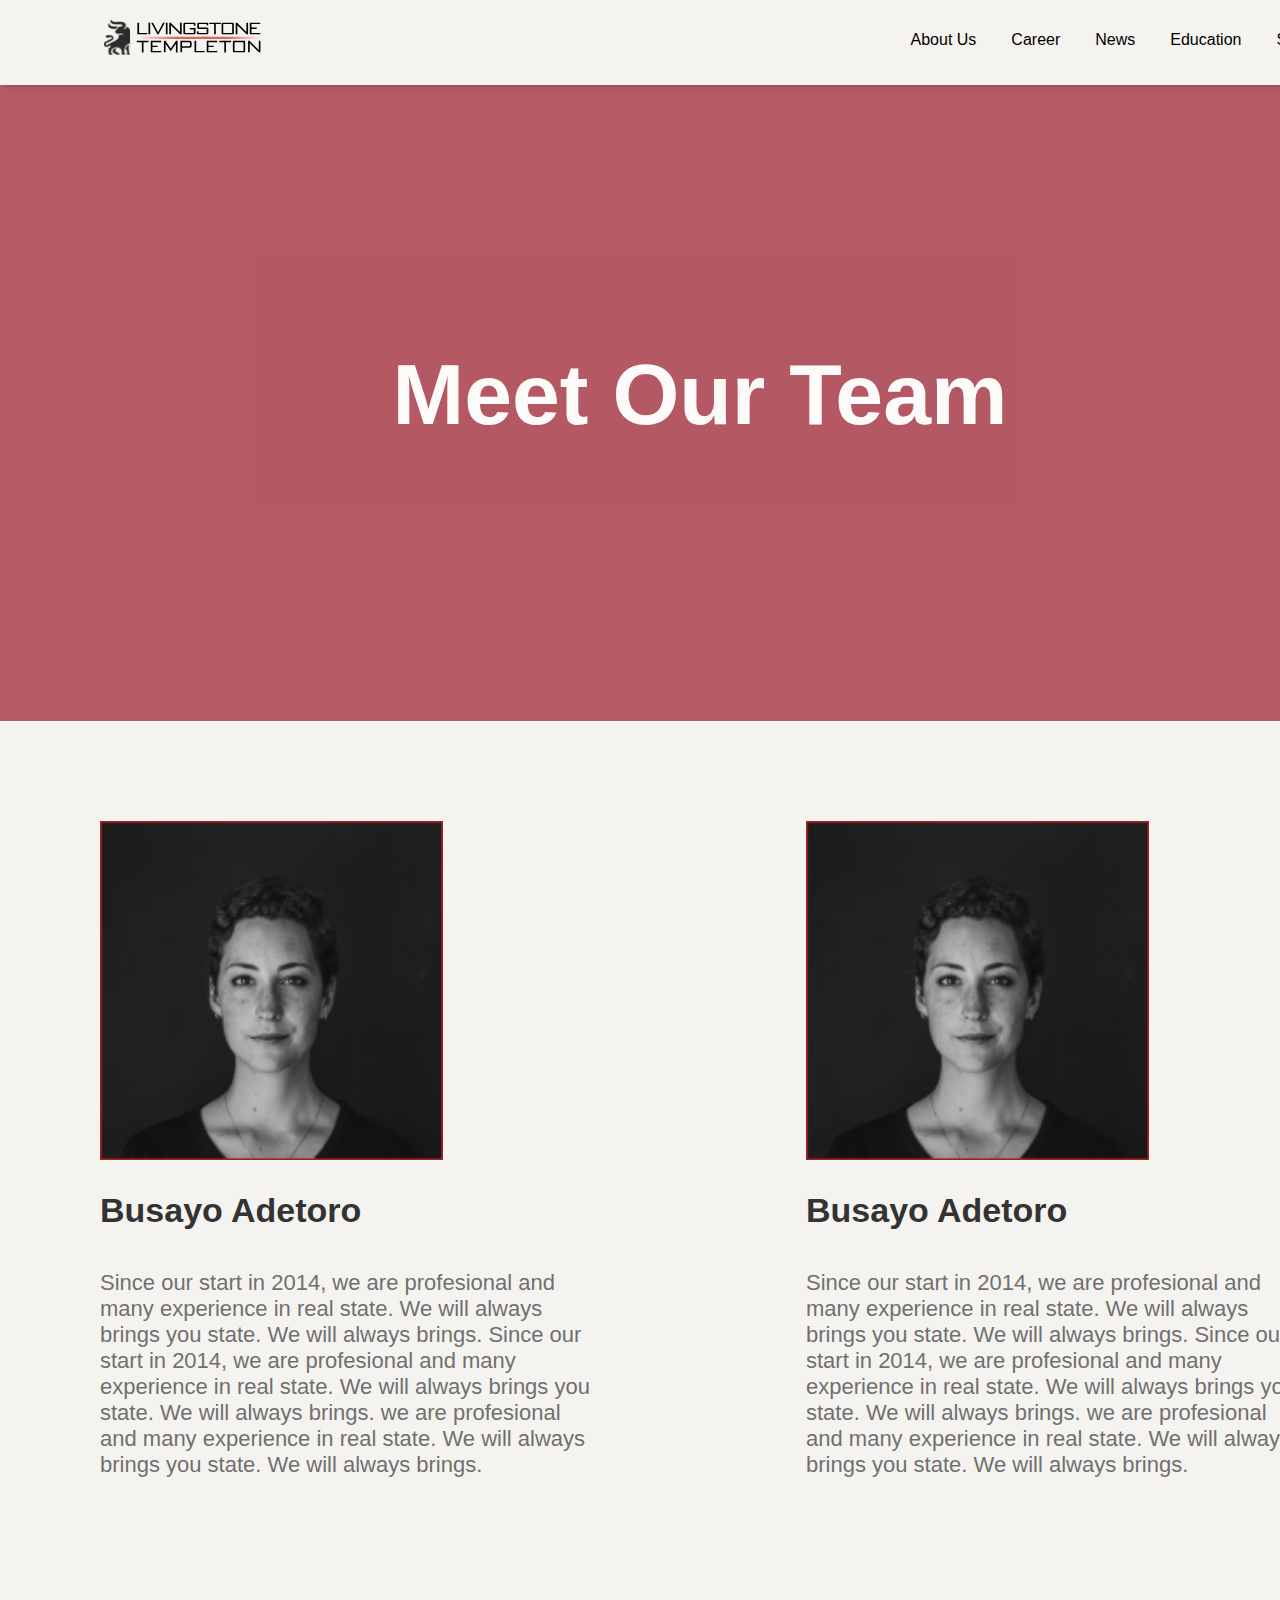
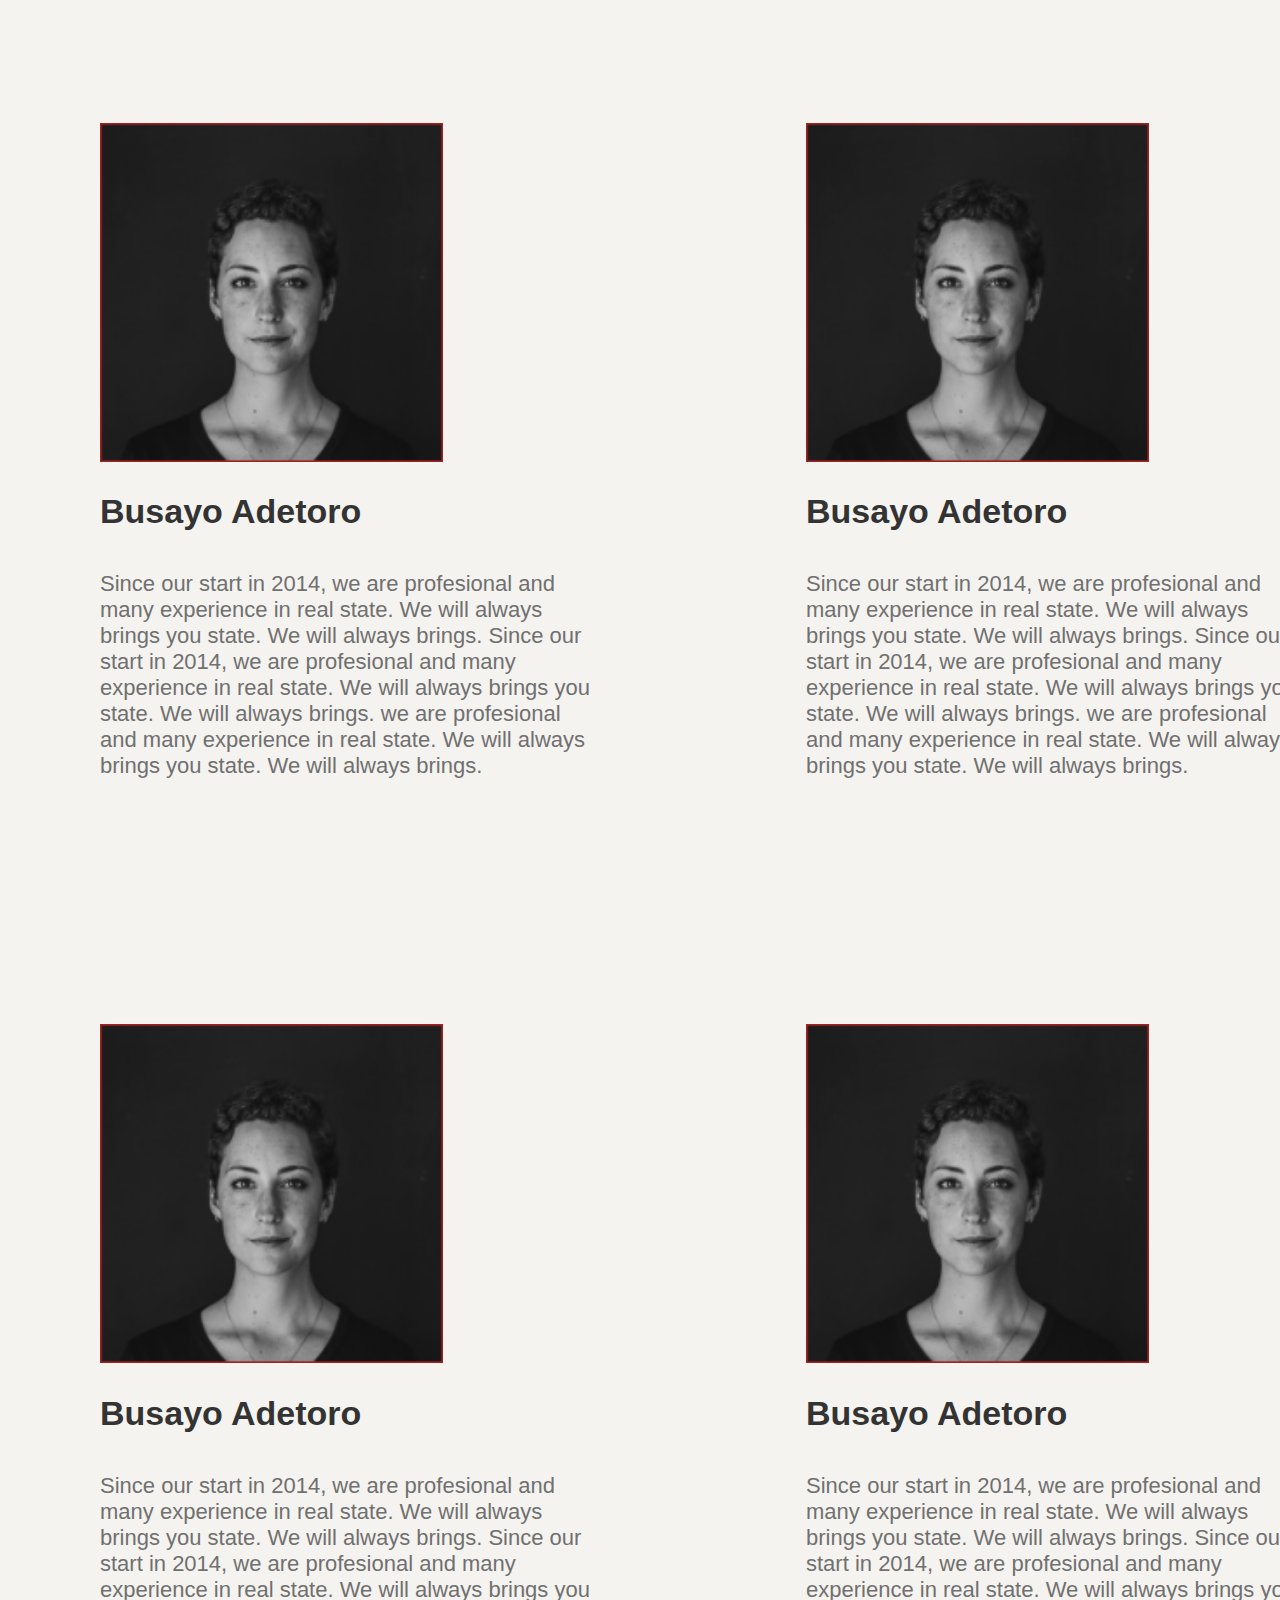
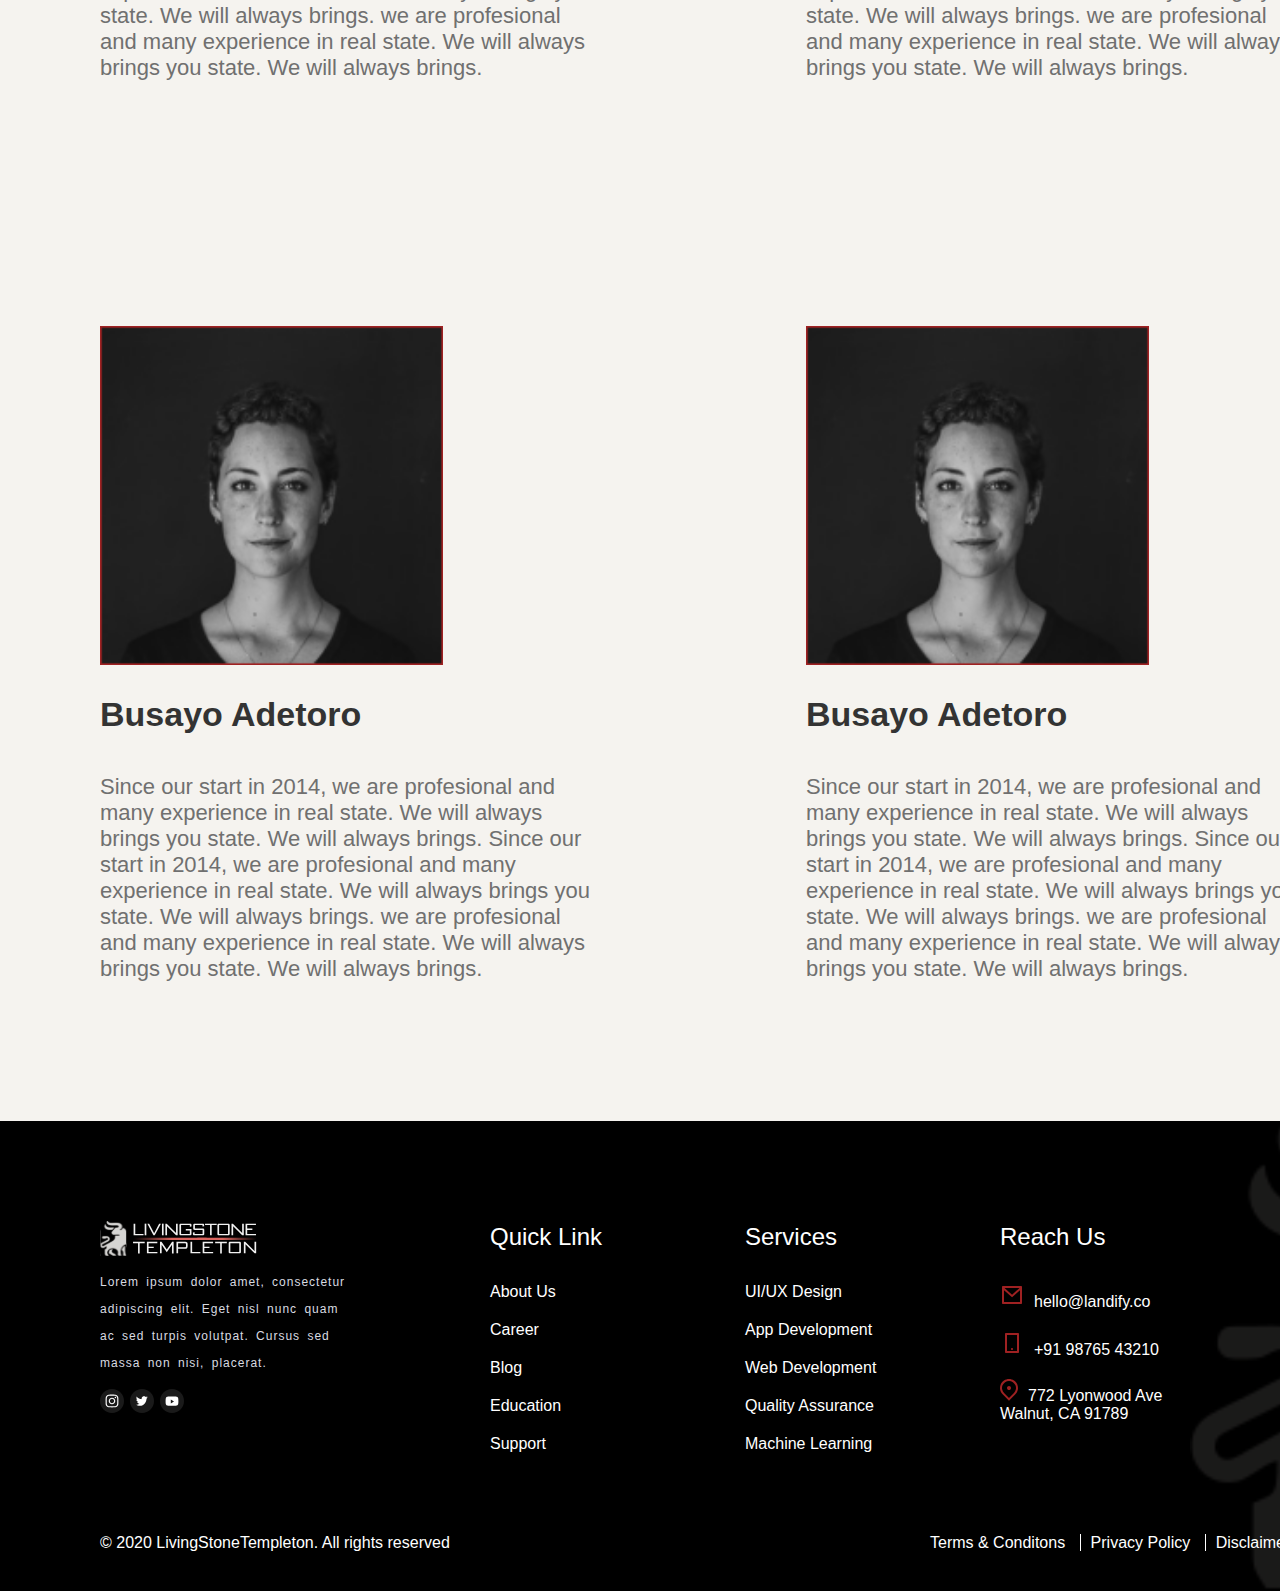
==== team.html @ 24086d18 "Add files via upload" ====
<!DOCTYPE html>
<html lang="en">
    <link rel="stylesheet" href="team.css"/>
<head>
    <meta charset="UTF-8">
    <meta http-equiv="X-UA-Compatible" content="IE=edge">
    <meta name="viewport" content="width=device-width, initial-scale=1.0">
    <title>MEET OUR TEAM</title>
</head>
<body>
<header class="header">
    <nav class="nav">
     <a href="livingstione.html">
        <img class="logo" src="livinglogo.svg"/>
    </a>
        <ul class="navlist">
            <li><a>About Us</a></li>
            <li><a>Career</a></li>
            <li><a>News</a></li>
            <li><a>Education</a></li>
            <li><a>Support</a></li>
        </ul>
    </nav>
</header>
<main>
<section class="section1">
    <div class="team">
        <div class="teamoverlay"><h1 class="teamtext">Meet Our Team</h1></div>
    </div>
</section>
<section class="section2">
    <div class="theteam">
        <div class="thebox">
            <img class="theimg" src="black-white.png" alt="">
            <h1 class="thehead">Busayo Adetoro</h1>
            <p class="thetext">Since our start in 2014, we are profesional and many experience in real state. We will always brings you state. We will always brings.
                Since our start in 2014, we are profesional and many experience in real state. We will always brings you state. We will always brings.
                we are profesional and many experience in real state. We will always brings you state. We will always brings.</p>
        </div>
        <div class="thebox">
            <img class="theimg" src="black-white.png" alt="">
            <h1 class="thehead">Busayo Adetoro</h1>
            <p class="thetext">Since our start in 2014, we are profesional and many experience in real state. We will always brings you state. We will always brings.
                Since our start in 2014, we are profesional and many experience in real state. We will always brings you state. We will always brings.
                we are profesional and many experience in real state. We will always brings you state. We will always brings.</p>
        </div>
        <div class="thebox">
            <img class="theimg" src="black-white.png" alt="">
            <h1 class="thehead">Busayo Adetoro</h1>
            <p class="thetext">Since our start in 2014, we are profesional and many experience in real state. We will always brings you state. We will always brings.
                Since our start in 2014, we are profesional and many experience in real state. We will always brings you state. We will always brings.
                we are profesional and many experience in real state. We will always brings you state. We will always brings.</p>
        </div>
        <div class="thebox">
            <img class="theimg" src="black-white.png" alt="">
            <h1 class="thehead">Busayo Adetoro</h1>
            <p class="thetext">Since our start in 2014, we are profesional and many experience in real state. We will always brings you state. We will always brings.
                Since our start in 2014, we are profesional and many experience in real state. We will always brings you state. We will always brings.
                we are profesional and many experience in real state. We will always brings you state. We will always brings.</p>
        </div>
        <div class="thebox">
            <img class="theimg" src="black-white.png" alt="">
            <h1 class="thehead">Busayo Adetoro</h1>
            <p class="thetext">Since our start in 2014, we are profesional and many experience in real state. We will always brings you state. We will always brings.
                Since our start in 2014, we are profesional and many experience in real state. We will always brings you state. We will always brings.
                we are profesional and many experience in real state. We will always brings you state. We will always brings.</p>
        </div>
        <div class="thebox">
            <img class="theimg" src="black-white.png" alt="">
            <h1 class="thehead">Busayo Adetoro</h1>
            <p class="thetext">Since our start in 2014, we are profesional and many experience in real state. We will always brings you state. We will always brings.
                Since our start in 2014, we are profesional and many experience in real state. We will always brings you state. We will always brings.
                we are profesional and many experience in real state. We will always brings you state. We will always brings.</p>
        </div>
        <div class="thebox">
            <img class="theimg" src="black-white.png" alt="">
            <h1 class="thehead">Busayo Adetoro</h1>
            <p class="thetext">Since our start in 2014, we are profesional and many experience in real state. We will always brings you state. We will always brings.
                Since our start in 2014, we are profesional and many experience in real state. We will always brings you state. We will always brings.
                we are profesional and many experience in real state. We will always brings you state. We will always brings.</p>
        </div>
        <div class="thebox">
            <img class="theimg" src="black-white.png" alt="">
            <h1 class="thehead">Busayo Adetoro</h1>
            <p class="thetext">Since our start in 2014, we are profesional and many experience in real state. We will always brings you state. We will always brings.
                Since our start in 2014, we are profesional and many experience in real state. We will always brings you state. We will always brings.
                we are profesional and many experience in real state. We will always brings you state. We will always brings.</p>
        </div>
    </div>
    
</section>
</main>
<footer>
    <div class="footer">
    <div class="footericon"></div>
    <div class="footercontent">
        <div class="footerbox1">
            <img src="livinglogowhite.svg" alt="">
            <div class="footerbox1content">
              <p class="footerbox1text">Lorem ipsum dolor amet, consectetur adipiscing elit. Eget nisl nunc quam ac sed turpis volutpat. Cursus sed massa non nisi, placerat.</p>
                  <div class="footersocial">
                      <div class="ig">
                          <img src="Instagram.svg" alt="">
                      </div>
                      <div class="ig">
                          <img src="tweet.svg" alt="">
                      </div>
                      <div class="ig">
                          <img src="Youtube.svg" alt="">
                      </div>
                  </div>
            </div>
        </div>
        <div class="footerbox2">
            <h4 class="box2head" >Quick Link</h4>
            <ul>
                <li><a href="#">About Us</a></li>
                <li><a href="#">Career</a></li>
                <li><a href="#">Blog</a></li>
                <li><a href="#">Education</a></li>
                <li><a href="#">Support</a></li>
            </ul>

        </div>
        <div class="footerbox2">
          <h4 class="box2head" >Services</h4>
          <ul>
              <li><a href="#">UI/UX Design</a></li>
              <li><a href="#">App Development</a></li>
              <li><a href="#">Web Development</a></li>
              <li><a href="#">Quality Assurance</a></li>
              <li><a href="#">Machine Learning </a></li>
          </ul>
      </div>
      <div class="footerbox2">
          <h4 class="box2head" >Reach Us</h4>
          <ul>
              <li><a href="#"><img src="email-icon.svg" alt="">hello@landify.co</a></li>
              <li><a href="#"><img src="phone-icon.svg" alt="">+91 98765 43210</a></li>
              <li><a href="#"><img src="location.svg" alt="">772 Lyonwood Ave <br/>Walnut, CA 91789</a></li>
          </ul>
      </div>
      <div class="down">
          <p class="allright"><span>&copy;</span> 2020 LivingStoneTempleton. All rights reserved</p>
          <p class="terms">Terms & Conditons <span class="vertical"></span>Privacy Policy <span class="vertical"></span>Disclaimer</p>   
      </div>
  </div>



    </div>
    </footer>
</body>
---- team.css ----
html,
body{
    max-width: 1400px;
    min-width: 1400px;
    margin: auto;
    background-color: #f5f3ef;
    font-family:'Segoe UI', Tahoma, Geneva, Verdana, sans-serif;
}
a{
    cursor: pointer;
}

.logo{
    margin: 20px 104px;
    float: left;
}
.navlist{
    float: right;
    list-style: none;
    margin: 0;
    padding: 0;
    padding-right: 50px;
}
.navlist li{
    float: left;
    position: relative;
    margin: 31px 17.5px 45px 17.5px;

}


  .navlist li:hover{
      color: white;
      background-color: black;
  }
  .nav{
      height: 85px;
      width: 100%;
      box-shadow: 0px 5px 5px -5px grey;
  }
.team{
    width: 100%;
    height: 636px;
    background-image: url(meetback.svg);
    background-size: cover;
    background-repeat: no-repeat;
}
.teamoverlay{
    display: block;
    background-color: #99182A;
    opacity: 0.7;
    position: relative;
    width: 100%;
    height: 100%;
}
.teamtext{
    text-align: center;
    margin: 0px;
    padding: 260px;
    font-size: 86px;
    color: white
}
.theteam{
    width: 100%;
    height: 3500px;
    margin-top: 100px;
    display:grid;
    grid-template-columns: 600px 600px;
    grid-gap: 106px;
}
.thebox{
    width: 500px;
    height: 700px;
    margin: 0px 50px 50px 100px;
}
.theimg{
    width: 343px;
    height: 339px;
}
.thehead{
    font-size: 34px;
    line-height: 47px;
    font-weight: 700;
    width: 265px;
    height: 60px;
    color: #333333;
}
.thetext{
    width: 492px;
    height: 295px;
    font-size: 22px;
    font-weight: 400;
    color: #707070;
}
.footer{
    width: 100%;
    height: 470px;
    background-color: black;
}
.footericon{
    background-image: url(footericon.svg);
    height: 100%;
    width: 15%;
    float: right;
    background-size: cover;
    background-repeat: no-repeat;
}
.footercontent{
    width: 85%;
    height: 100%;
    margin: auto;
    display: grid;
    grid-template-columns: 490px 255px 255px 255px;
    color: white;
}
.footerbox1{
    display: grid;
    width: 20%;
    margin-left: 100px;
    margin-top: 100px;

}
.footerbox1 img{
    width: 167px;
    height: 34.86px;

}
.footerbox1content{
    width: 255px;
    height: 144px;

}
.footerbox1content{
    width: 255px;
    height: 260px;
    font-size: 12px;
    line-height: 27px;
    color: #d9dbe1;
    letter-spacing: 1px;
    word-spacing: 3px;
    font-weight: lighter;
}
.footersocial{
    display: grid;
    width: 104px;
    height: 24px;
    grid-template-columns: 30px 30px 30px;
}
.ig img{
    height: 24px;
    width: 24px;
}
.footerbox2{
    width: 255px;
    height: 100%;
    margin-top: 70px;
}
.footerbox2 ul{
    padding-left: 0px;
}
.footerbox2 ul li{
    list-style: none;
    margin: 20px auto;
}
.footerbox2 ul li  a{
    text-decoration: none;
    color: white;
    
}
.footerbox2 ul li  a img{
    margin-right: 10px;
}
.box2head{
    font-weight: normal;
    font-size: x-large;

}
.down{
    display: grid;
    grid-template-columns: 830px 470px;
    font-weight: 100;
    height: 70px;
    width: 100%;
    margin: 0px auto 0 100px;
}
 .allright{
 
}
 .down{

}
 .vertical{
     border: 0;
     margin: 0 10px 0 10px;
     border-left: 1px solid white;
     height: 20px;
     width: 1px;
}
button{
    cursor: pointer;
}
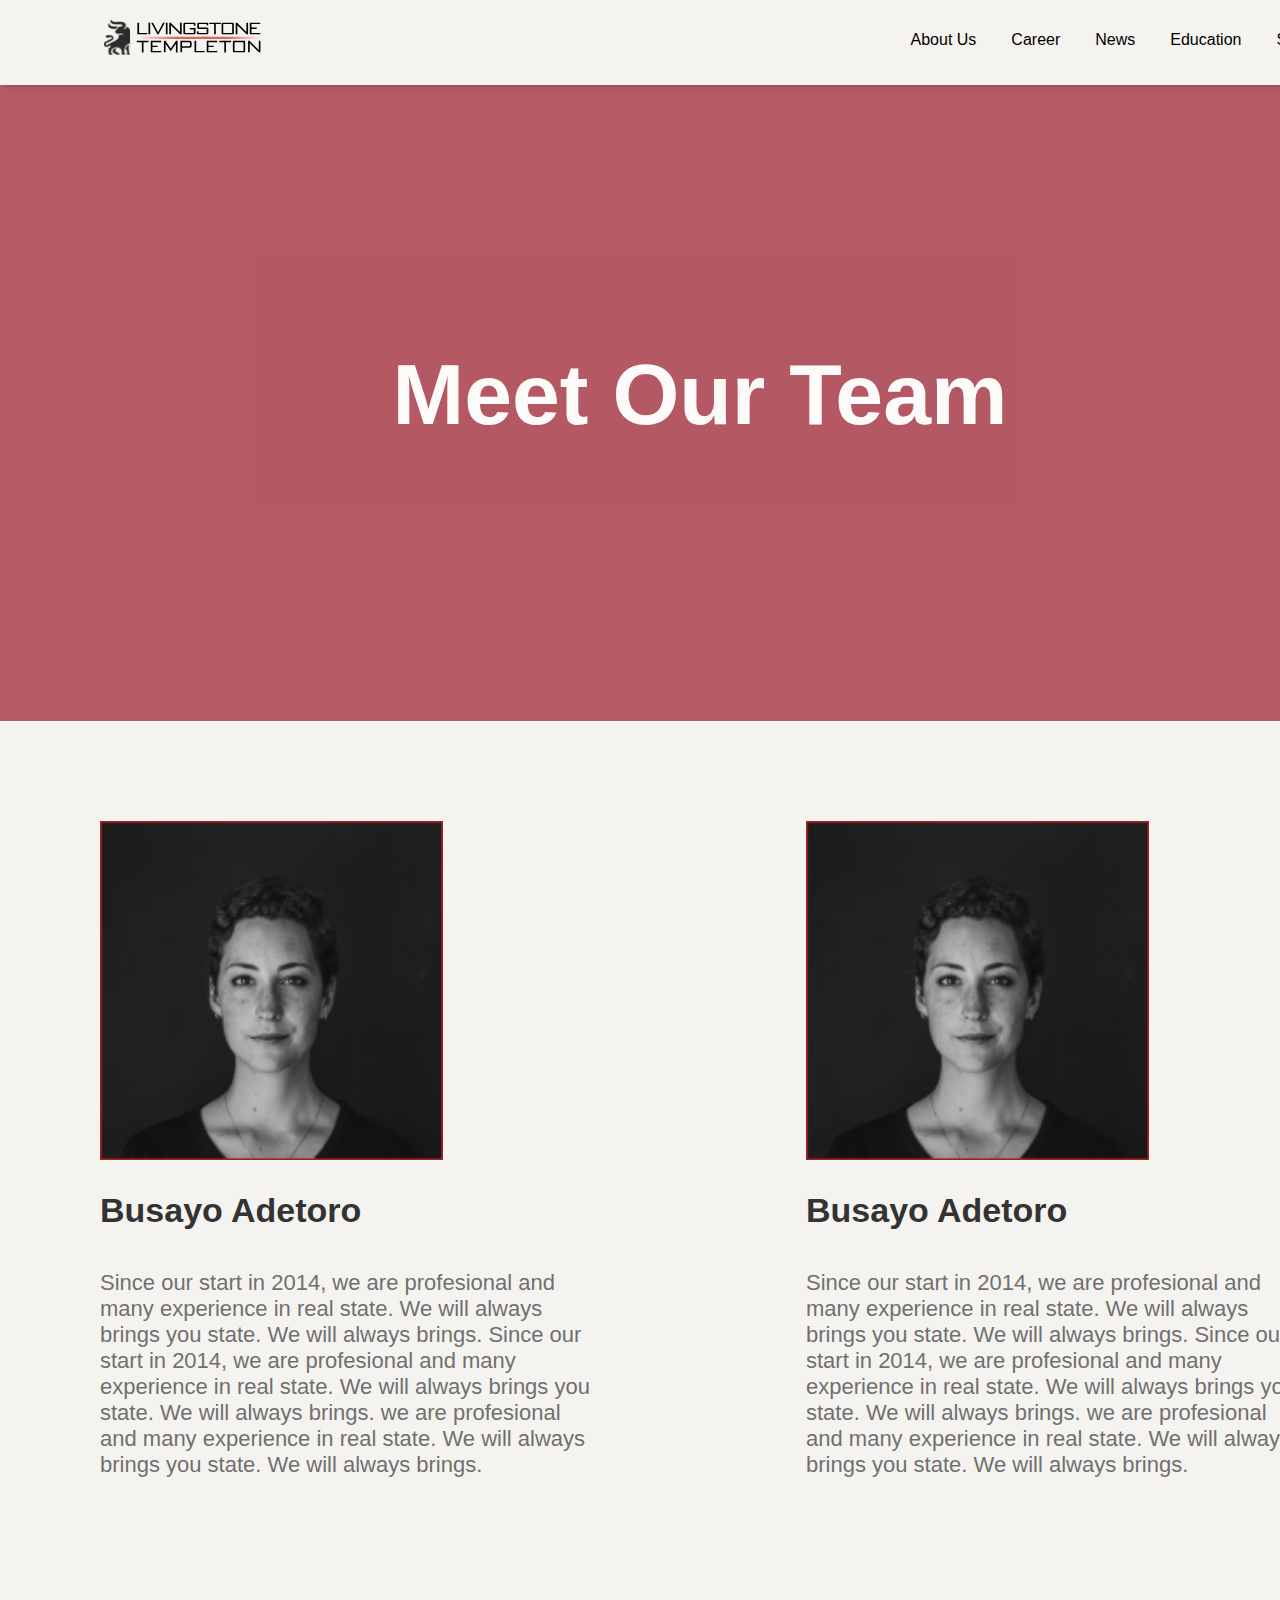
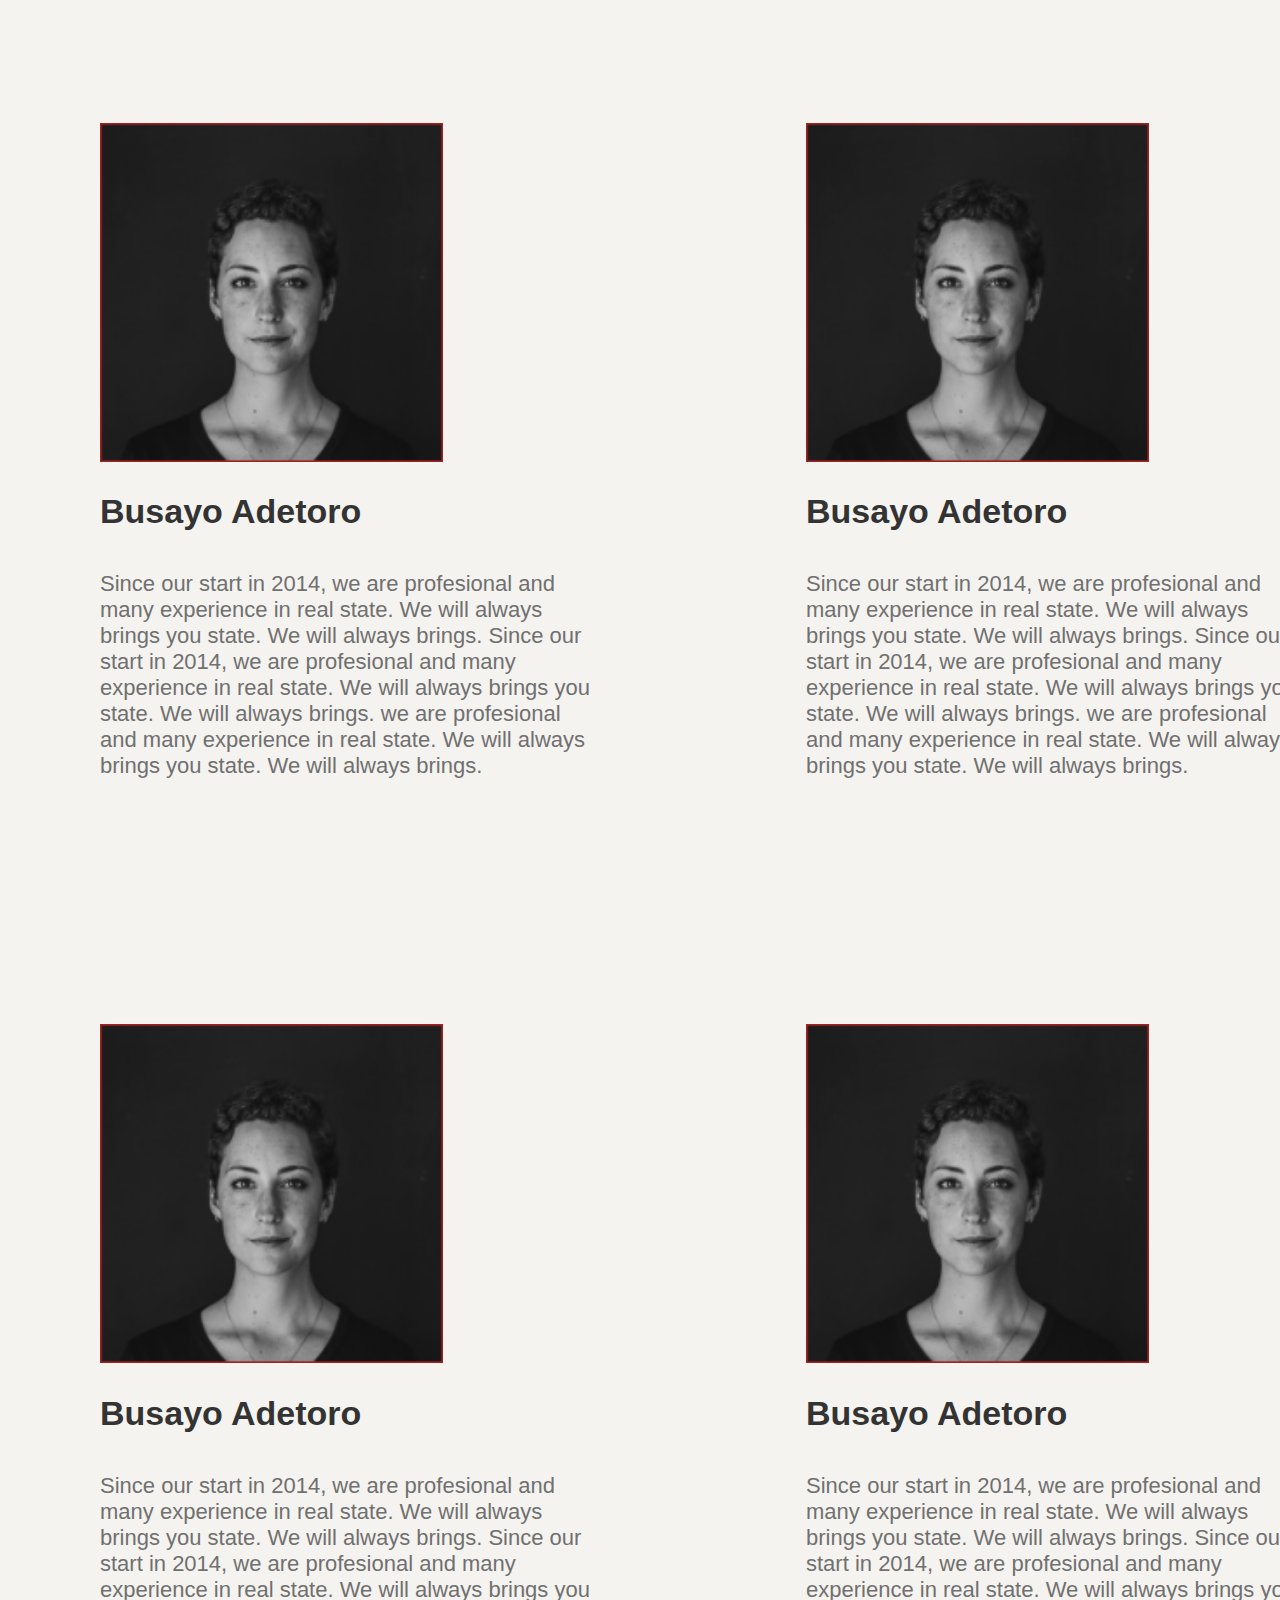
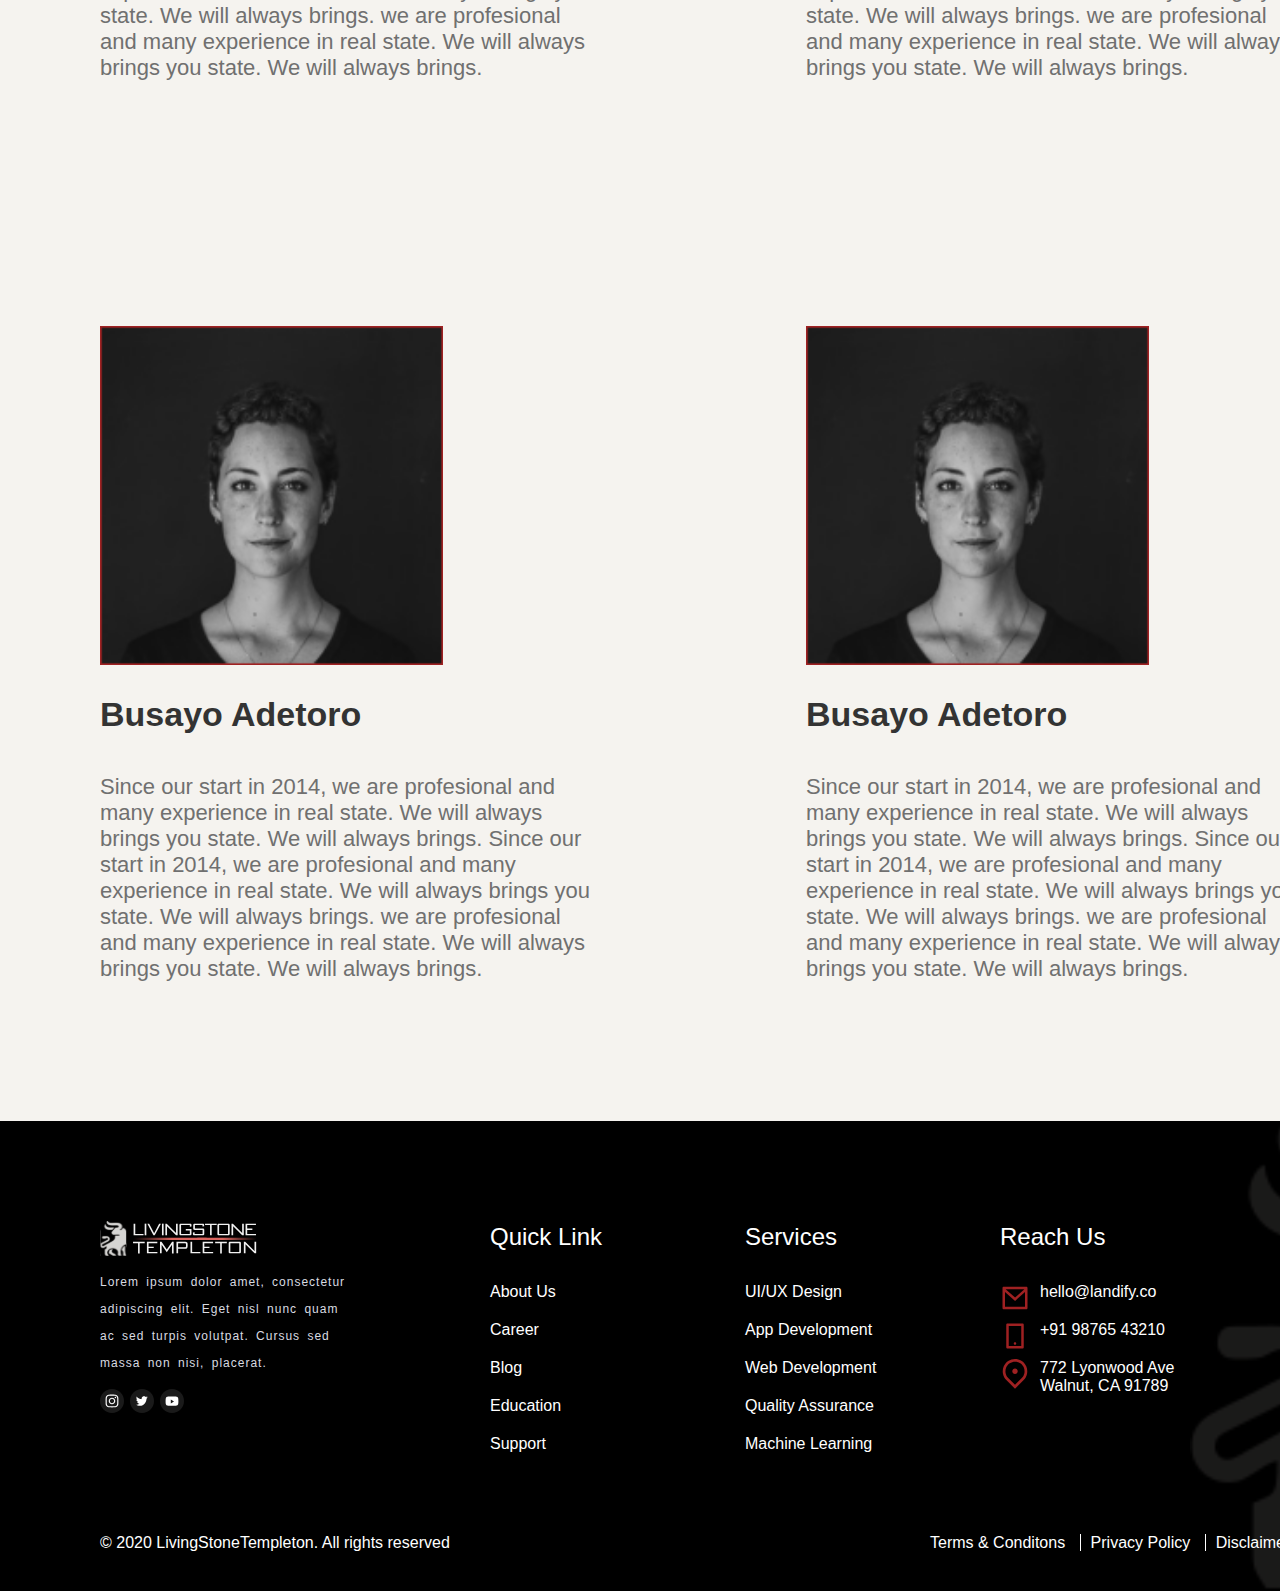
==== commit 0e66a3f4: "Add files via upload" ====
--- a/team.html
+++ b/team.html
@@ -135,10 +135,10 @@
       <div class="footerbox2">
           <h4 class="box2head" >Reach Us</h4>
           <ul>
-              <li><a href="#"><img src="email-icon.svg" alt="">hello@landify.co</a></li>
-              <li><a href="#"><img src="phone-icon.svg" alt="">+91 98765 43210</a></li>
-              <li><a href="#"><img src="location.svg" alt="">772 Lyonwood Ave <br/>Walnut, CA 91789</a></li>
-          </ul>
+            <li><a href="#"><img class="fsvg" src="email-icon.svg" alt="">hello@landify.co</a></li>
+            <li><a href="#"><img class="fsvg" src="phone-icon.svg" alt="">+91 98765 43210</a></li>
+            <li><a href="#"><img class="fsvg" src="location.svg" alt="">772 Lyonwood Ave <br/> Walnut, CA 91789</a></li>
+        </ul>
       </div>
       <div class="down">
           <p class="allright"><span>&copy;</span> 2020 LivingStoneTempleton. All rights reserved</p>
--- a/team.css
+++ b/team.css
@@ -167,7 +167,10 @@
     color: white;
     
 }
-.footerbox2 ul li  a img{
+.fsvg{
+    float: left;
+    height: 30px;
+    width: 30px;
     margin-right: 10px;
 }
 .box2head{
